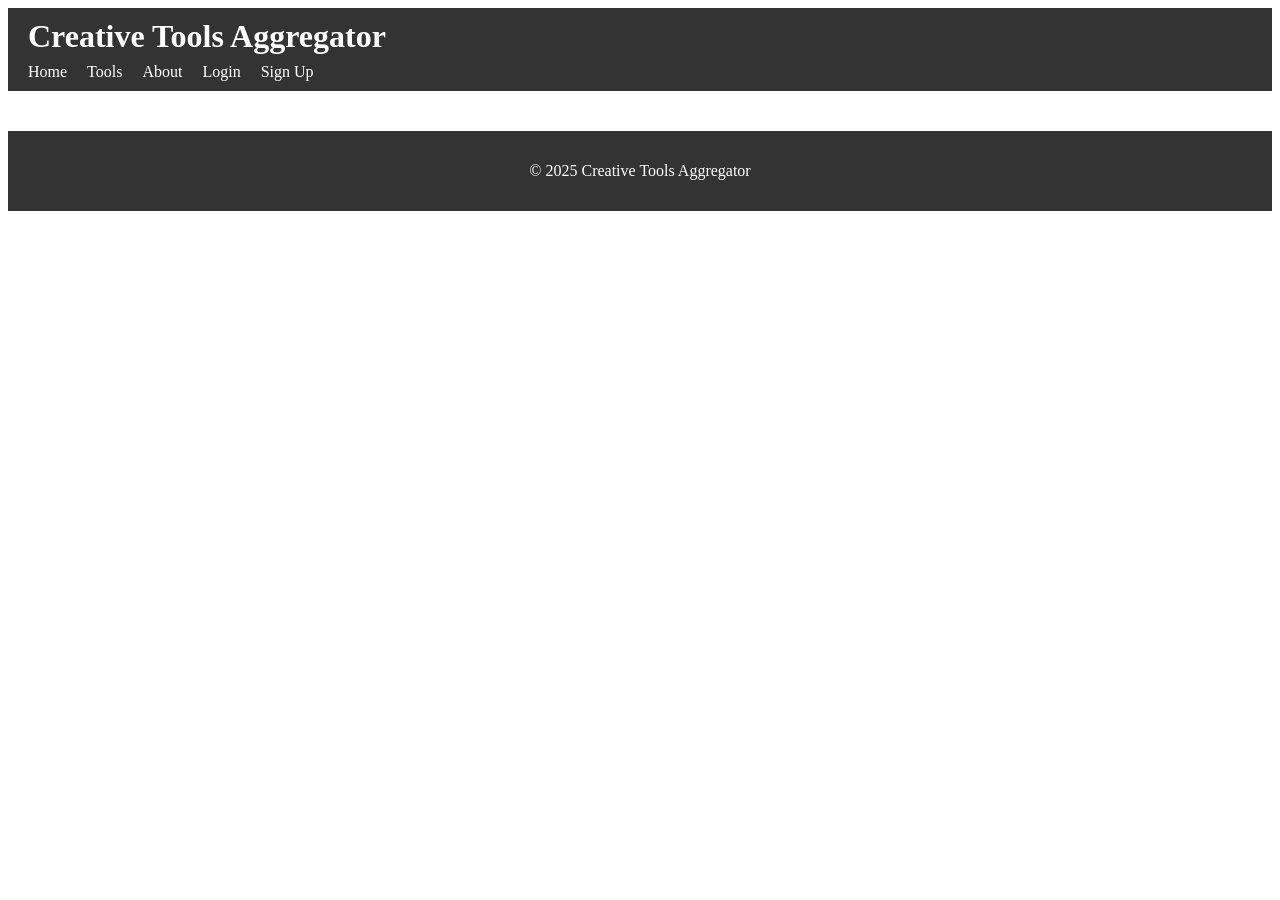
==== index.html @ fc74b2dc "header and footer,login,signup" ====
<!DOCTYPE html>
<html lang="en">
<head>
  <meta charset="UTF-8">
  <meta name="viewport" content="width=device-width, initial-scale=1.0">
  <title>Creative Tools Aggregator</title>

  <link rel="stylesheet" href="assets/css/styles.css">
</head>
<body>
  

  <header>
    <h1>Creative Tools Aggregator</h1>
    <nav>
      <ul>
        <li><a href="index.html">Home</a></li>
        <li>
          <a href="tools.html">Tools</a>
          <ul class="dropdown">
            <li><a href="tools.html#coding">Coding</a></li>
            <li><a href="tools.html#design">Design</a></li>
            <li><a href="tools.html#video">Video</a></li>
            <li><a href="tools.html#writing">Writing</a></li>
          </ul>
        </li>
        <li><a href="about.html">About</a></li>
        <li><a href="login.html">Login</a></li>
        <li><a href="signup.html">Sign Up</a></li>
      </ul>
    </nav>
  </header>

  <main id="main">
    <!-- Page-specific content-->
  </main>

  <footer>
    <p>&copy; 2025 Creative Tools Aggregator</p>
  </footer>

  <script src="assets/js/main.js"></script>
</body>
</html>
---- assets/css/styles.css ----
/* Header and navigation */
header {
  background-color: #333;
  color: #fff;
  padding: 10px 20px;
  position: sticky;
  top: 0;
  z-index: 10;
}

header h1 {
  margin: 0;
}

nav ul {
  list-style: none;
  padding: 0;
  margin: 8px 0 0;
  display: flex;
  gap: 20px;
}

nav a {
  color: white;
  text-decoration: none;
}

nav a:hover {
  text-decoration: underline;
}

/* Dropdown menu */
nav ul li {
  position: relative;
}

nav ul li ul.dropdown {
  display: none;
  position: absolute;
  background: #444;
  list-style: none;
  padding: 10px;
  margin: 0;
  border-radius: 4px;
}

nav ul li:hover ul.dropdown {
  display: block;
}

nav ul li ul.dropdown li {
  margin-bottom: 5px;
}

/* Footer */
footer {
  text-align: center;
  background: #333;
  color: white;
  padding: 15px 0;
  margin-top: 40px;
}
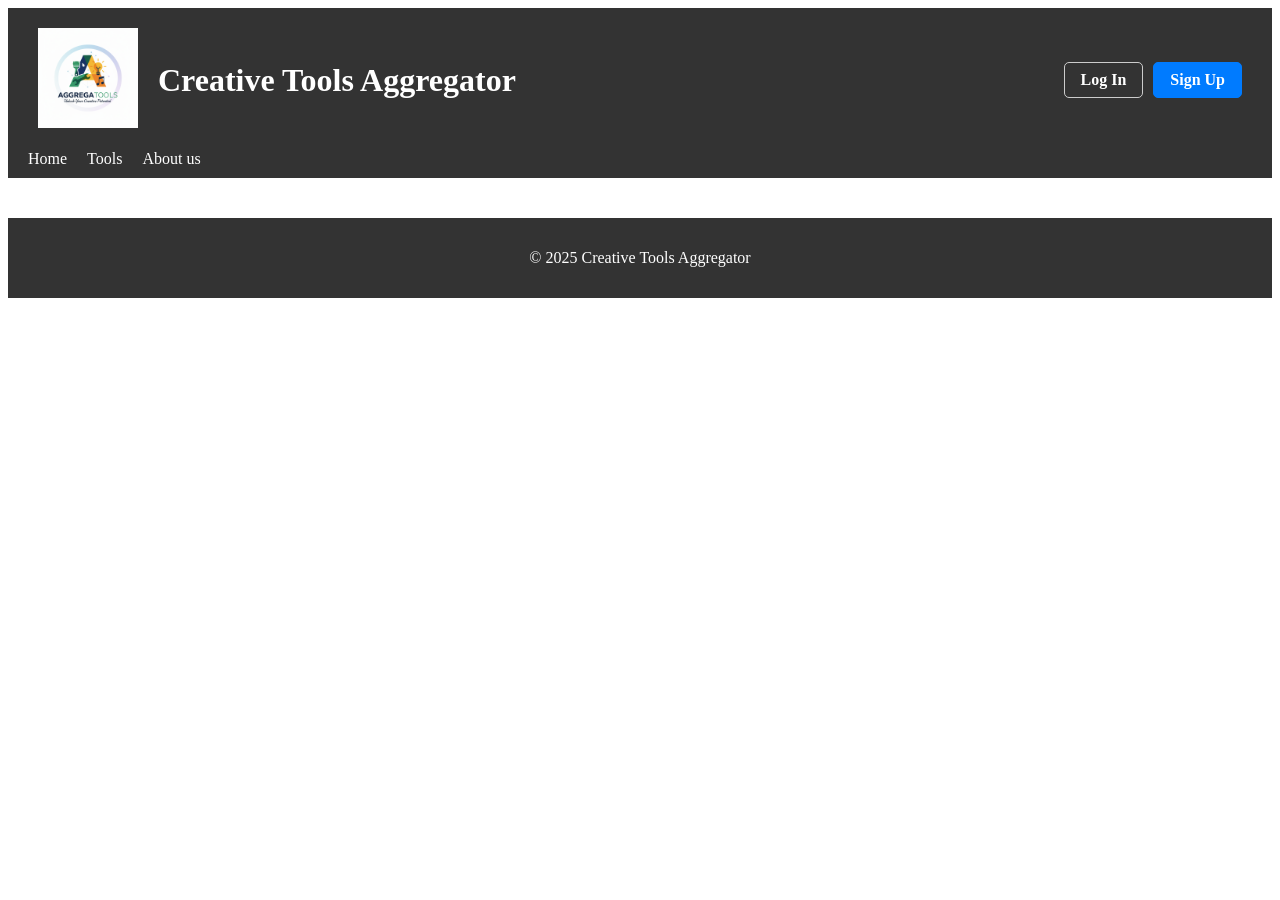
==== commit 8bcc8206: "Logo with a link. better login styling" ====
--- a/index.html
+++ b/index.html
@@ -11,12 +11,19 @@
   
 
   <header>
+    <div class="header">
+    <a href="index.html">
+    <img src="assets/img/Logo.png" alt="Homepage" height="100px" width="auto"></a>
     <h1>Creative Tools Aggregator</h1>
-    <nav>
+     <div class="auth-buttons">
+        <a href="login.html" class="btn btn-signin">Log In</a>
+        <a href="signup.html" class="btn btn-signup">Sign Up</a>
+      </div>
+    </div>
+    <nav> 
       <ul>
         <li><a href="index.html">Home</a></li>
-        <li>
-          <a href="tools.html">Tools</a>
+        <li><a href="tools.html">Tools</a>
           <ul class="dropdown">
             <li><a href="tools.html#coding">Coding</a></li>
             <li><a href="tools.html#design">Design</a></li>
@@ -24,9 +31,7 @@
             <li><a href="tools.html#writing">Writing</a></li>
           </ul>
         </li>
-        <li><a href="about.html">About</a></li>
-        <li><a href="login.html">Login</a></li>
-        <li><a href="signup.html">Sign Up</a></li>
+        <li><a href="about.html">About us</a></li>
       </ul>
     </nav>
   </header>
@@ -42,3 +47,4 @@
   <script src="assets/js/main.js"></script>
 </body>
 </html>
+  
--- a/assets/css/styles.css
+++ b/assets/css/styles.css
@@ -7,6 +7,13 @@
   top: 0;
   z-index: 10;
 }
+.header {
+  display: flex;
+  align-items: center;
+  gap: 20px; 
+  padding: 10px;
+}
+
 
 header h1 {
   margin: 0;
@@ -60,4 +67,36 @@
   padding: 15px 0;
   margin-top: 40px;
 }
+.btn {
+    text-decoration: none; 
+    padding: 8px 16px; 
+    border-radius: 5px; 
+    font-weight: 600; 
+    transition: background-color 0.3s; 
+}
 
+.btn-signin {
+    color: #ffffff; 
+    background-color: transparent; 
+    border: 1px solid #ccc; 
+}
+
+.btn-signin:hover {
+    background-color: #969494;
+}
+
+.btn-signup {
+    color: white; 
+    background-color: #007bff; 
+    border: 1px solid #007bff; 
+}
+
+.btn-signup:hover {
+    background-color: #0056b3; 
+}
+.auth-buttons {
+  margin-left: auto;
+    display: flex;
+    gap: 10px;
+}
+
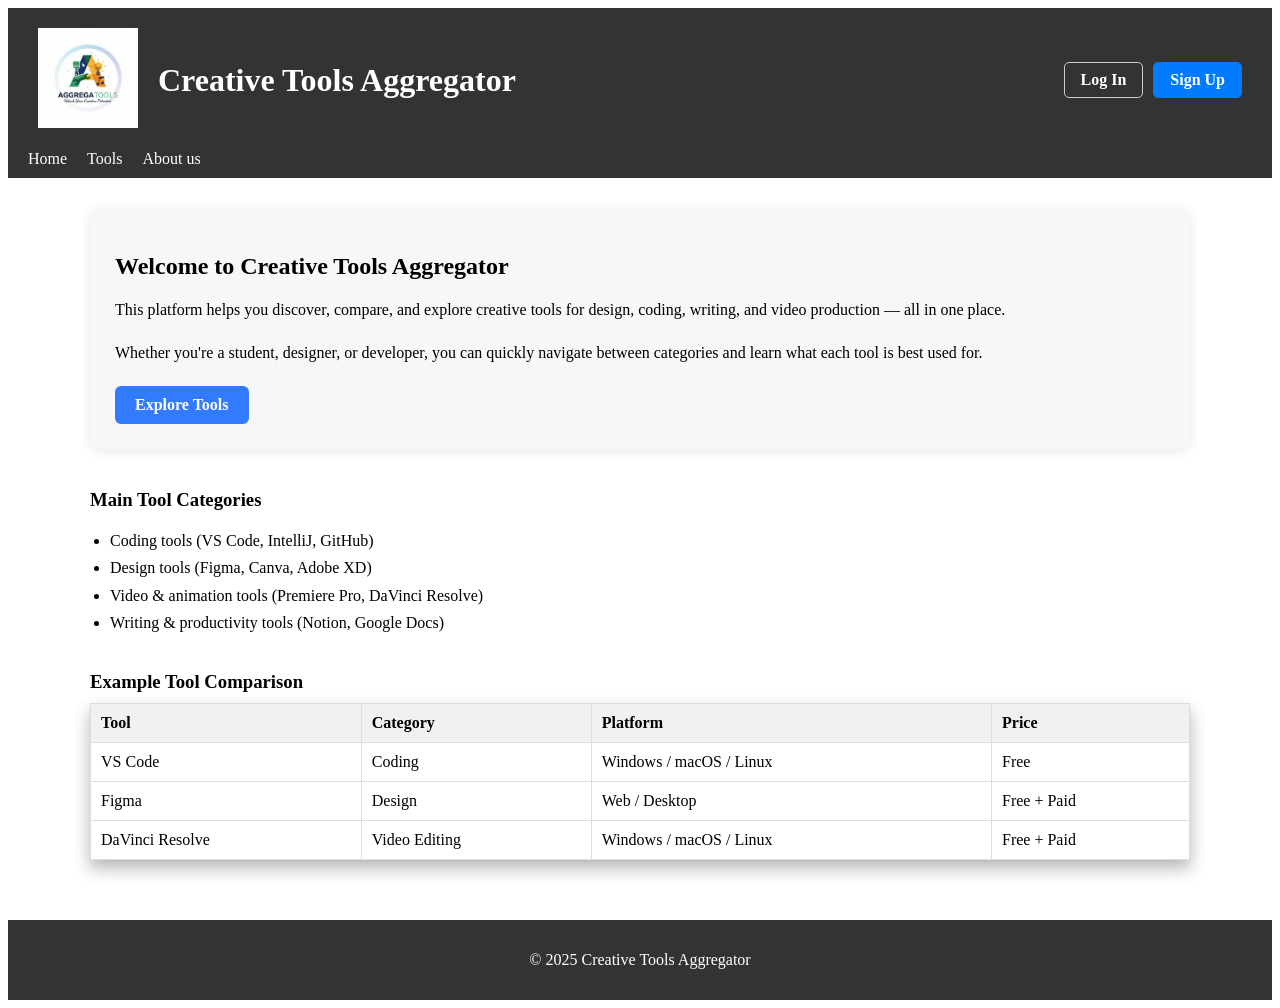
==== commit f4539aa0: "improve about page,home page" ====
--- a/index.html
+++ b/index.html
@@ -8,22 +8,23 @@
   <link rel="stylesheet" href="assets/css/styles.css">
 </head>
 <body>
-  
 
   <header>
     <div class="header">
-    <a href="index.html">
-    <img src="assets/img/Logo.png" alt="Homepage" height="100px" width="auto"></a>
-    <h1>Creative Tools Aggregator</h1>
-     <div class="auth-buttons">
+      <a href="about.html">
+        <img src="assets/img/Logo.png" alt="Homepage" height="100" width="auto">
+      </a>
+      <h1>Creative Tools Aggregator</h1>
+      <div class="auth-buttons">
         <a href="login.html" class="btn btn-signin">Log In</a>
         <a href="signup.html" class="btn btn-signup">Sign Up</a>
       </div>
     </div>
-    <nav> 
+    <nav>
       <ul>
         <li><a href="index.html">Home</a></li>
-        <li><a href="tools.html">Tools</a>
+        <li>
+          <a href="tools.html">Tools</a>
           <ul class="dropdown">
             <li><a href="tools.html#coding">Coding</a></li>
             <li><a href="tools.html#design">Design</a></li>
@@ -36,9 +37,74 @@
     </nav>
   </header>
 
-  <main id="main">
-    <!-- Page-specific content-->
+
+  <main class="home-page">
+
+    <!-- Intro box -->
+    <section class="intro-box">
+      <h2>Welcome to Creative Tools Aggregator</h2>
+      <p>
+        This platform helps you discover, compare, and explore creative tools 
+        for design, coding, writing, and video production — all in one place.
+      </p>
+      <p>
+        Whether you're a student, designer, or developer, you can quickly navigate
+        between categories and learn what each tool is best used for.
+      </p>
+
+      <a href="tools.html" class="btn btn-hero">Explore Tools</a>
+    </section>
+
+
+    <!-- Categories -->
+    <section class="home-section">
+      <h3>Main Tool Categories</h3>
+      <ul class="category-list">
+        <li>Coding tools (VS Code, IntelliJ, GitHub)</li>
+        <li>Design tools (Figma, Canva, Adobe XD)</li>
+        <li>Video & animation tools (Premiere Pro, DaVinci Resolve)</li>
+        <li>Writing & productivity tools (Notion, Google Docs)</li>
+      </ul>
+    </section>
+
+
+    <!-- Example table -->
+    <section class="home-section">
+      <h3>Example Tool Comparison</h3>
+      <table class="home-table">
+        <thead>
+          <tr>
+            <th>Tool</th>
+            <th>Category</th>
+            <th>Platform</th>
+            <th>Price</th>
+          </tr>
+        </thead>
+        <tbody>
+          <tr>
+            <td>VS Code</td>
+            <td>Coding</td>
+            <td>Windows / macOS / Linux</td>
+            <td>Free</td>
+          </tr>
+          <tr>
+            <td>Figma</td>
+            <td>Design</td>
+            <td>Web / Desktop</td>
+            <td>Free + Paid</td>
+          </tr>
+          <tr>
+            <td>DaVinci Resolve</td>
+            <td>Video Editing</td>
+            <td>Windows / macOS / Linux</td>
+            <td>Free + Paid</td>
+          </tr>
+        </tbody>
+      </table>
+    </section>
+
   </main>
+
 
   <footer>
     <p>&copy; 2025 Creative Tools Aggregator</p>
@@ -47,4 +113,3 @@
   <script src="assets/js/main.js"></script>
 </body>
 </html>
-  
--- a/assets/css/styles.css
+++ b/assets/css/styles.css
@@ -59,13 +59,14 @@
   margin-bottom: 5px;
 }
 
-/* Footer */
+
 footer {
   text-align: center;
   background: #333;
   color: white;
   padding: 15px 0;
   margin-top: 40px;
+
 }
 .btn {
     text-decoration: none; 
@@ -99,4 +100,144 @@
     display: flex;
     gap: 10px;
 }
-
+table {
+  box-shadow: 0 8px 16px rgba(0, 0, 0, 0.3);
+}
+/*  About Page  */
+
+
+main h1 {
+    margin-top: 20px;
+}
+
+
+main {
+    max-width: 900px;
+    margin: auto;
+}
+
+
+main p {
+    text-align: justify;
+}
+/* ===== About page layout ===== */
+
+.about-page {
+  display: flex;
+  justify-content: center;
+  padding: 40px 20px;
+}
+
+/* White card in the middle */
+.about-card {
+  max-width: 900px;
+  background-color: #ffffff;
+  padding: 30px 35px;
+  border-radius: 10px;
+  box-shadow: 0 4px 15px rgba(0, 0, 0, 0.08);
+  line-height: 1.7;
+  font-size: 1.05rem;
+}
+
+/* About title */
+.about-card h1 {
+  margin-top: 0;
+  margin-bottom: 15px;
+}
+
+/* Paragraph spacing + nicer text */
+.about-card p {
+  margin-bottom: 12px;
+  text-align: justify;
+}
+/* Make the about text area narrower and centered */
+main {
+  max-width: 900px;
+  margin: 30px auto 60px auto;
+}
+
+/* Slightly softer line height for long reading */
+main p {
+  line-height: 1.8;
+}
+/* ===== Home page layout ===== */
+
+.home-page {
+  max-width: 1100px;
+  margin: 30px auto 60px auto;
+  padding: 0 20px;
+}
+
+/* Intro box */
+.intro-box {
+  background: #f7f7f7;
+  padding: 25px;
+  border-radius: 10px;
+  margin-bottom: 40px;
+  box-shadow: 0 2px 12px rgba(0,0,0,0.1);
+}
+
+.intro-box h2 {
+  margin-bottom: 10px;
+}
+
+.intro-box p {
+  margin-bottom: 10px;
+  line-height: 1.7;
+}
+
+/* Hero-style button */
+.btn-hero {
+  display: inline-block;
+  padding: 10px 20px;
+  border-radius: 6px;
+  background-color: #327bff;
+  color: white;
+  text-decoration: none;
+  font-weight: 600;
+  margin-top: 10px;
+}
+
+.btn-hero:hover {
+  background-color: #255fcc;
+}
+
+/* Section styling */
+.home-section {
+  margin-bottom: 35px;
+}
+
+.home-section h3 {
+  margin-bottom: 10px;
+}
+
+/* Category list */
+.category-list {
+  list-style: disc;
+  padding-left: 20px;
+  line-height: 1.7;
+}
+
+/* Comparison table */
+.home-table {
+  width: 100%;
+  border-collapse: collapse;
+}
+
+.home-table th,
+.home-table td {
+  border: 1px solid #ddd;
+  padding: 10px;
+  text-align: left;
+}
+
+.home-table th {
+  background-color: #f1f1f1;
+  font-weight: bold;
+}
+
+
+
+
+
+
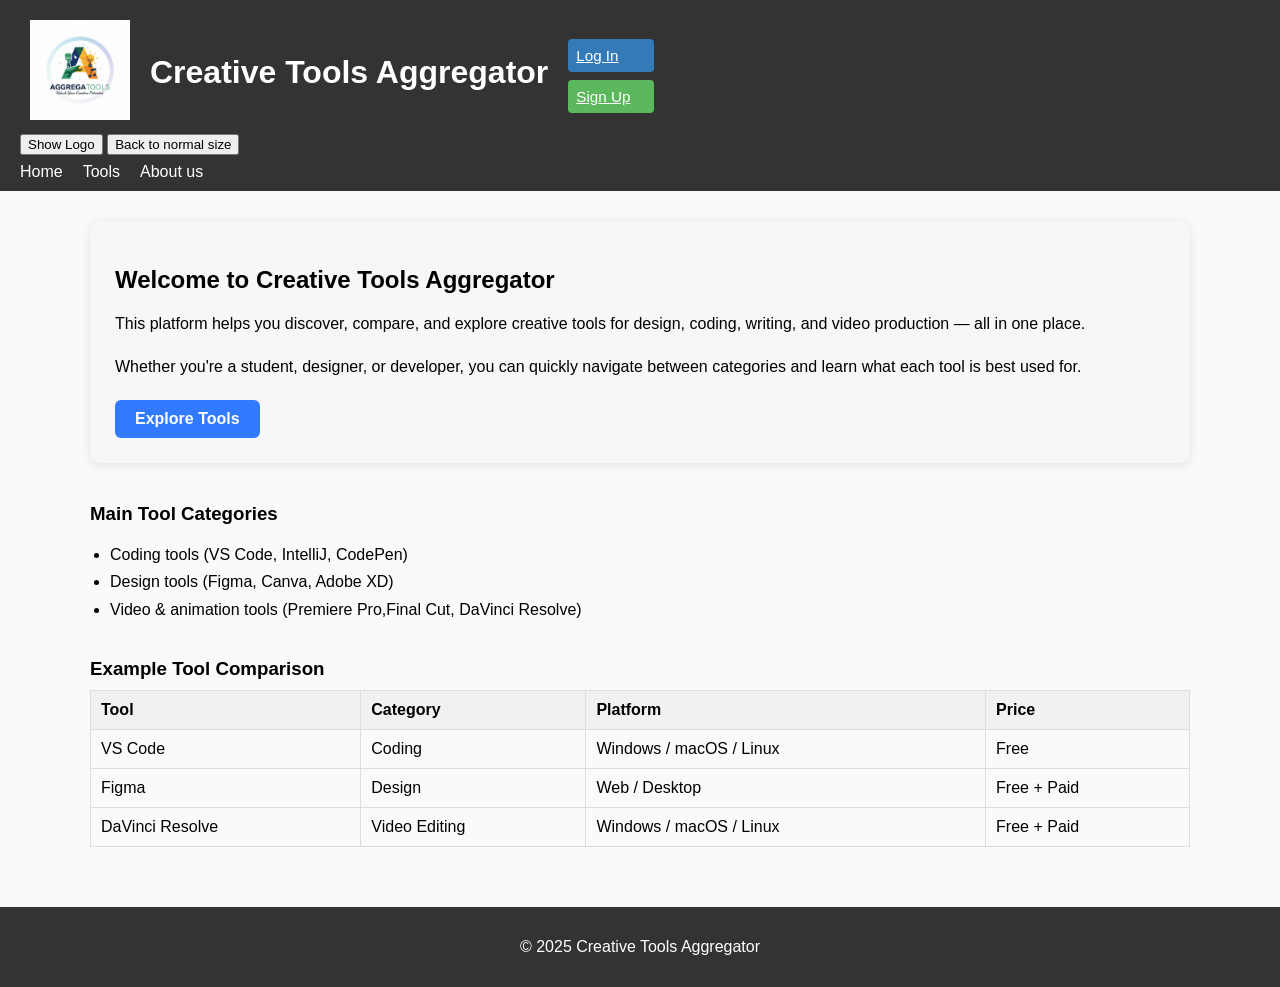
==== commit 90ee4f9d: "Final touches for assignment 1" ====
--- a/index.html
+++ b/index.html
@@ -12,26 +12,22 @@
   <header>
     <div class="header">
       <a href="about.html">
-        <img src="assets/img/Logo.png" alt="Homepage" height="100" width="auto">
+        <img src="assets/img/Logo.png" id="Siz" alt="Homepage" height="100" width="auto">
       </a>
+      
       <h1>Creative Tools Aggregator</h1>
       <div class="auth-buttons">
         <a href="login.html" class="btn btn-signin">Log In</a>
         <a href="signup.html" class="btn btn-signup">Sign Up</a>
       </div>
+      
     </div>
+    <input type="button" onclick="changeSize()" value="Show Logo" />
+    <input type="button" onclick="OriginalSize()" value="Back to normal size" />
     <nav>
-      <ul>
+    <ul>
         <li><a href="index.html">Home</a></li>
-        <li>
-          <a href="tools.html">Tools</a>
-          <ul class="dropdown">
-            <li><a href="tools.html#coding">Coding</a></li>
-            <li><a href="tools.html#design">Design</a></li>
-            <li><a href="tools.html#video">Video</a></li>
-            <li><a href="tools.html#writing">Writing</a></li>
-          </ul>
-        </li>
+        <li><a href="tools.html">Tools</a></li>
         <li><a href="about.html">About us</a></li>
       </ul>
     </nav>
@@ -60,15 +56,14 @@
     <section class="home-section">
       <h3>Main Tool Categories</h3>
       <ul class="category-list">
-        <li>Coding tools (VS Code, IntelliJ, GitHub)</li>
+        <li>Coding tools (VS Code, IntelliJ, CodePen)</li>
         <li>Design tools (Figma, Canva, Adobe XD)</li>
-        <li>Video & animation tools (Premiere Pro, DaVinci Resolve)</li>
-        <li>Writing & productivity tools (Notion, Google Docs)</li>
+        <li>Video & animation tools (Premiere Pro,Final Cut, DaVinci Resolve)</li>
       </ul>
     </section>
 
 
-    <!-- Example table -->
+
     <section class="home-section">
       <h3>Example Tool Comparison</h3>
       <table class="home-table">
--- a/assets/css/styles.css
+++ b/assets/css/styles.css
@@ -1,4 +1,15 @@
-/* Header and navigation */
+body {
+  font-family: Arial, sans-serif;
+  margin: 0;
+  padding: 0;
+  background: #fafafa;
+}
+
+main {
+  padding: 20px;
+}
+
+
 header {
   background-color: #333;
   color: #fff;
@@ -36,7 +47,6 @@
   text-decoration: underline;
 }
 
-/* Dropdown menu */
 nav ul li {
   position: relative;
 }
@@ -68,41 +78,108 @@
   margin-top: 40px;
 
 }
-.btn {
-    text-decoration: none; 
-    padding: 8px 16px; 
-    border-radius: 5px; 
-    font-weight: 600; 
-    transition: background-color 0.3s; 
-}
+.form-container {
+  max-width: 400px;
+  margin: 40px auto;
+  padding: 20px;
+  background-color: #ffffff;
+  border: 1px solid #ccc;
+  border-radius: 6px;
+}
+
+.form-container h2 {
+  margin-top: 0;
+  margin-bottom: 8px;
+  font-size: 1.4rem;
+}
+
+.form-container p {
+  margin-top: 0;
+  margin-bottom: 15px;
+  font-size: 0.95rem;
+  color: #444;
+}
+
+.form-group {
+  margin-bottom: 12px;
+}
+
+.form-group label {
+  display: block;
+  margin-bottom: 4px;
+  font-size: 0.9rem;
+}
+
+.form-group input,
+.form-group select {
+  width: 100%;
+  padding: 8px;
+  font-size: 0.9rem;
+  border: 1px solid #ccc;
+  border-radius: 4px;
+  box-sizing: border-box;
+}
+
+
+.error-input {
+  border-color: #c62828;
+  background-color: #ffecec;
+}
+
+.form-group input[type="checkbox"] {
+  width: auto;
+}
+
+ /* Buttons */
+.btn-signin,
+.btn-signup,
+.btn-primary {
+  display: block;
+  width: 100%;
+  padding: 8px;
+  margin-top: 8px;
+  border: none;
+  border-radius: 4px;
+  font-size: 0.95rem;
+  cursor: pointer;
+}
+
 
 .btn-signin {
-    color: #ffffff; 
-    background-color: transparent; 
-    border: 1px solid #ccc; 
-}
-
-.btn-signin:hover {
-    background-color: #969494;
+  background-color: #337ab7;
+  color: white;
 }
 
 .btn-signup {
-    color: white; 
-    background-color: #007bff; 
-    border: 1px solid #007bff; 
-}
-
-.btn-signup:hover {
-    background-color: #0056b3; 
-}
-.auth-buttons {
-  margin-left: auto;
-    display: flex;
-    gap: 10px;
-}
-table {
-  box-shadow: 0 8px 16px rgba(0, 0, 0, 0.3);
-}
+  background-color: #5cb85c;
+  color: white;
+}
+
+.btn-primary {
+  background-color: #337ab7;
+  color: white;
+}
+
+.btn-signin:hover,
+.btn-signup:hover,
+.btn-primary:hover {
+  opacity: 0.9;
+}
+
+/* Messages under the form */
+.form-message {
+  margin-top: 10px;
+  font-size: 0.9rem;
+}
+
+.form-message.error {
+  color: #c62828;
+}
+
+.form-message.success {
+  color: #2e7d32;
+}
+
 /*  About Page  */
 
 
@@ -120,46 +197,7 @@
 main p {
     text-align: justify;
 }
-/* ===== About page layout ===== */
-
-.about-page {
-  display: flex;
-  justify-content: center;
-  padding: 40px 20px;
-}
-
-/* White card in the middle */
-.about-card {
-  max-width: 900px;
-  background-color: #ffffff;
-  padding: 30px 35px;
-  border-radius: 10px;
-  box-shadow: 0 4px 15px rgba(0, 0, 0, 0.08);
-  line-height: 1.7;
-  font-size: 1.05rem;
-}
-
-/* About title */
-.about-card h1 {
-  margin-top: 0;
-  margin-bottom: 15px;
-}
-
-/* Paragraph spacing + nicer text */
-.about-card p {
-  margin-bottom: 12px;
-  text-align: justify;
-}
-/* Make the about text area narrower and centered */
-main {
-  max-width: 900px;
-  margin: 30px auto 60px auto;
-}
-
-/* Slightly softer line height for long reading */
-main p {
-  line-height: 1.8;
-}
+
 /* ===== Home page layout ===== */
 
 .home-page {
@@ -186,7 +224,7 @@
   line-height: 1.7;
 }
 
-/* Hero-style button */
+/*style button */
 .btn-hero {
   display: inline-block;
   padding: 10px 20px;
